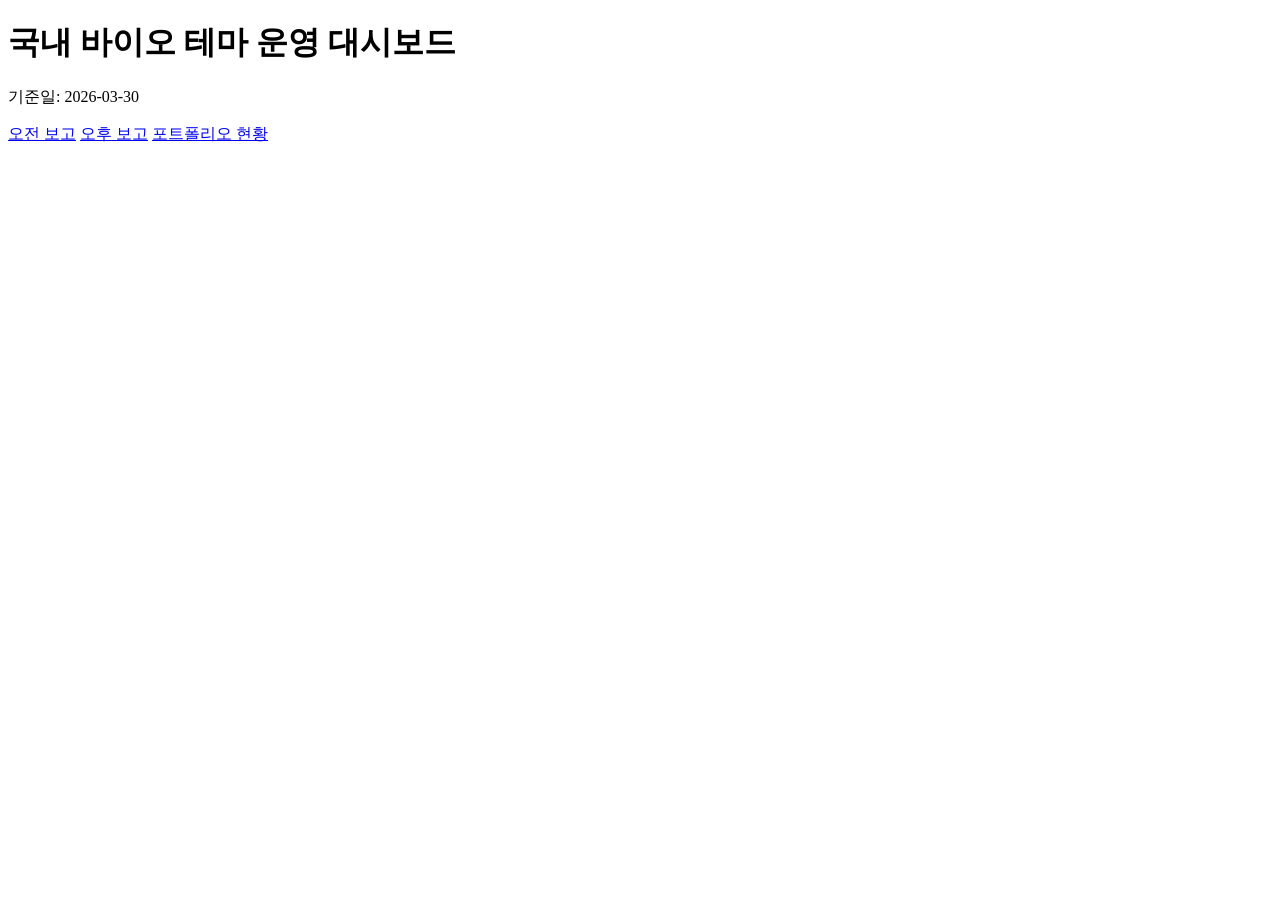
==== company/output/index.html @ 0e45e4cb "Bootstrap biotech operations MVP" ====
<!DOCTYPE html>
<html lang="ko">
<head>
  <meta charset="utf-8">
  <meta name="viewport" content="width=device-width, initial-scale=1">
  <title>Bio Theme Board</title>
  <link rel="stylesheet" href="/assets/styles.css">
</head>
<body>
  <main class="page">
    
    <h1>국내 바이오 테마 운영 대시보드</h1>
    <p>기준일: 2026-03-30</p>
    <section class="cards">
      <a class="card link" href="/morning/2026-03-30.html">오전 보고</a>
      <a class="card link" href="/afternoon/2026-03-30.html">오후 보고</a>
      <a class="card link" href="/portfolio/index.html">포트폴리오 현황</a>
    </section>
    
  </main>
</body>
</html>
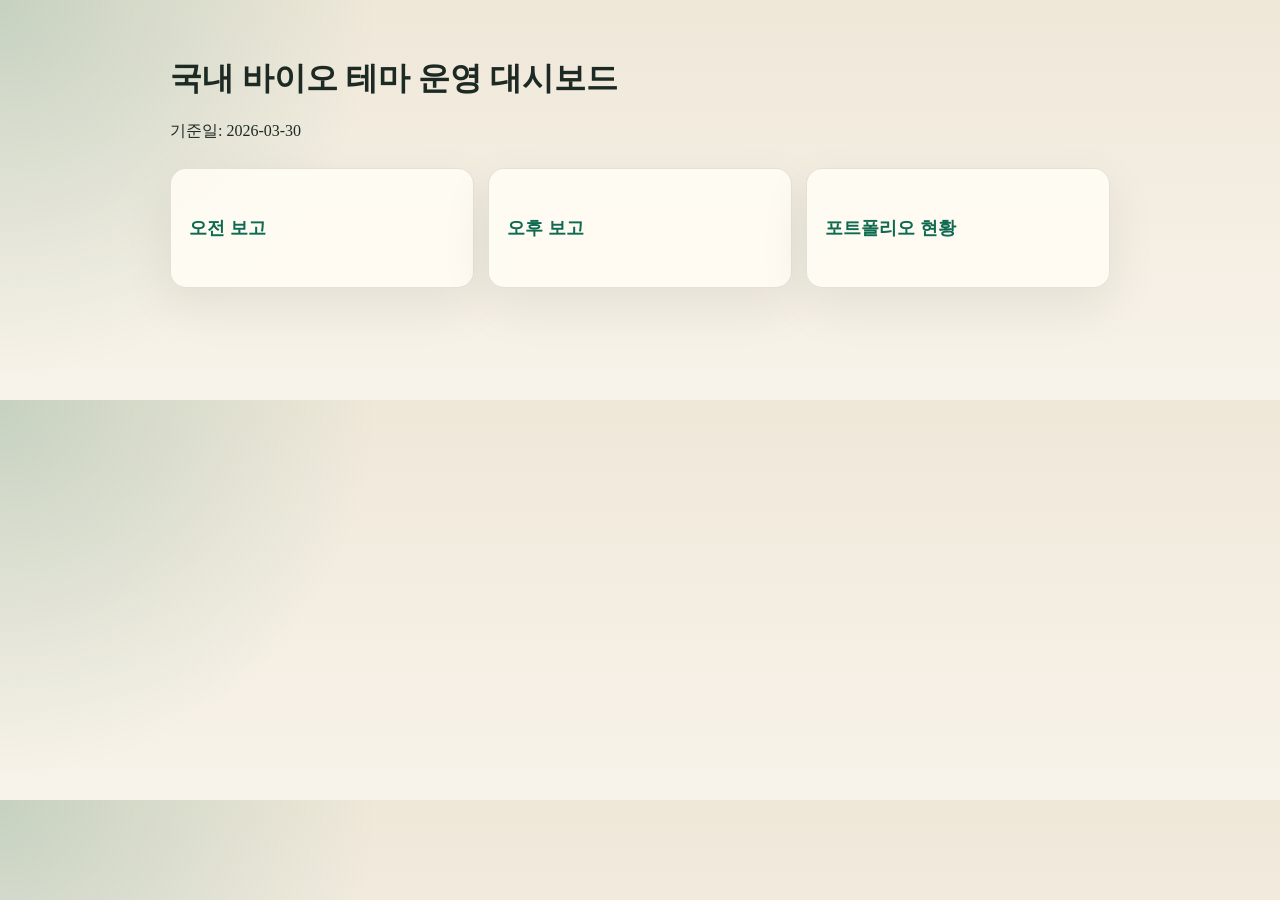
==== commit 7735dfd0: "Fix GitHub Pages relative links" ====
--- a/company/output/index.html
+++ b/company/output/index.html
@@ -4,7 +4,7 @@
   <meta charset="utf-8">
   <meta name="viewport" content="width=device-width, initial-scale=1">
   <title>Bio Theme Board</title>
-  <link rel="stylesheet" href="/assets/styles.css">
+  <link rel="stylesheet" href="assets/styles.css">
 </head>
 <body>
   <main class="page">
@@ -12,9 +12,9 @@
     <h1>국내 바이오 테마 운영 대시보드</h1>
     <p>기준일: 2026-03-30</p>
     <section class="cards">
-      <a class="card link" href="/morning/2026-03-30.html">오전 보고</a>
-      <a class="card link" href="/afternoon/2026-03-30.html">오후 보고</a>
-      <a class="card link" href="/portfolio/index.html">포트폴리오 현황</a>
+      <a class="card link" href="morning/2026-03-30.html">오전 보고</a>
+      <a class="card link" href="afternoon/2026-03-30.html">오후 보고</a>
+      <a class="card link" href="portfolio/index.html">포트폴리오 현황</a>
     </section>
     
   </main>
--- a/company/output/assets/styles.css
+++ b/company/output/assets/styles.css
@@ -0,0 +1,106 @@
+:root {
+  --bg: #f5efe3;
+  --surface: rgba(255, 252, 245, 0.92);
+  --ink: #1d2a24;
+  --muted: #5c685f;
+  --accent: #0f6a50;
+  --border: rgba(29, 42, 36, 0.12);
+  --shadow: 0 18px 50px rgba(25, 35, 30, 0.08);
+}
+
+* {
+  box-sizing: border-box;
+}
+
+body {
+  margin: 0;
+  color: var(--ink);
+  background:
+    radial-gradient(circle at top left, rgba(15, 106, 80, 0.18), transparent 28%),
+    linear-gradient(180deg, #efe8d9 0%, #f8f3ea 100%);
+  font-family: Georgia, "Times New Roman", serif;
+}
+
+.page {
+  max-width: 980px;
+  margin: 0 auto;
+  padding: 40px 20px 80px;
+}
+
+nav {
+  display: flex;
+  gap: 14px;
+  margin-bottom: 24px;
+}
+
+a {
+  color: var(--accent);
+  text-decoration: none;
+}
+
+h1,
+h2 {
+  line-height: 1.1;
+}
+
+p,
+li,
+td,
+th {
+  font-size: 16px;
+  line-height: 1.6;
+}
+
+.cards {
+  display: grid;
+  grid-template-columns: repeat(auto-fit, minmax(180px, 1fr));
+  gap: 14px;
+  margin: 24px 0 32px;
+}
+
+.card {
+  display: flex;
+  flex-direction: column;
+  gap: 6px;
+  padding: 18px;
+  border: 1px solid var(--border);
+  border-radius: 16px;
+  background: var(--surface);
+  box-shadow: var(--shadow);
+}
+
+.card.link {
+  justify-content: center;
+  min-height: 120px;
+  font-size: 18px;
+  font-weight: 700;
+}
+
+table {
+  width: 100%;
+  border-collapse: collapse;
+  margin: 16px 0 32px;
+  overflow: hidden;
+  background: var(--surface);
+  border-radius: 16px;
+  box-shadow: var(--shadow);
+}
+
+th,
+td {
+  padding: 12px 14px;
+  text-align: left;
+  border-bottom: 1px solid var(--border);
+}
+
+@media (max-width: 640px) {
+  .page {
+    padding: 28px 14px 60px;
+  }
+
+  th,
+  td {
+    padding: 10px;
+    font-size: 14px;
+  }
+}
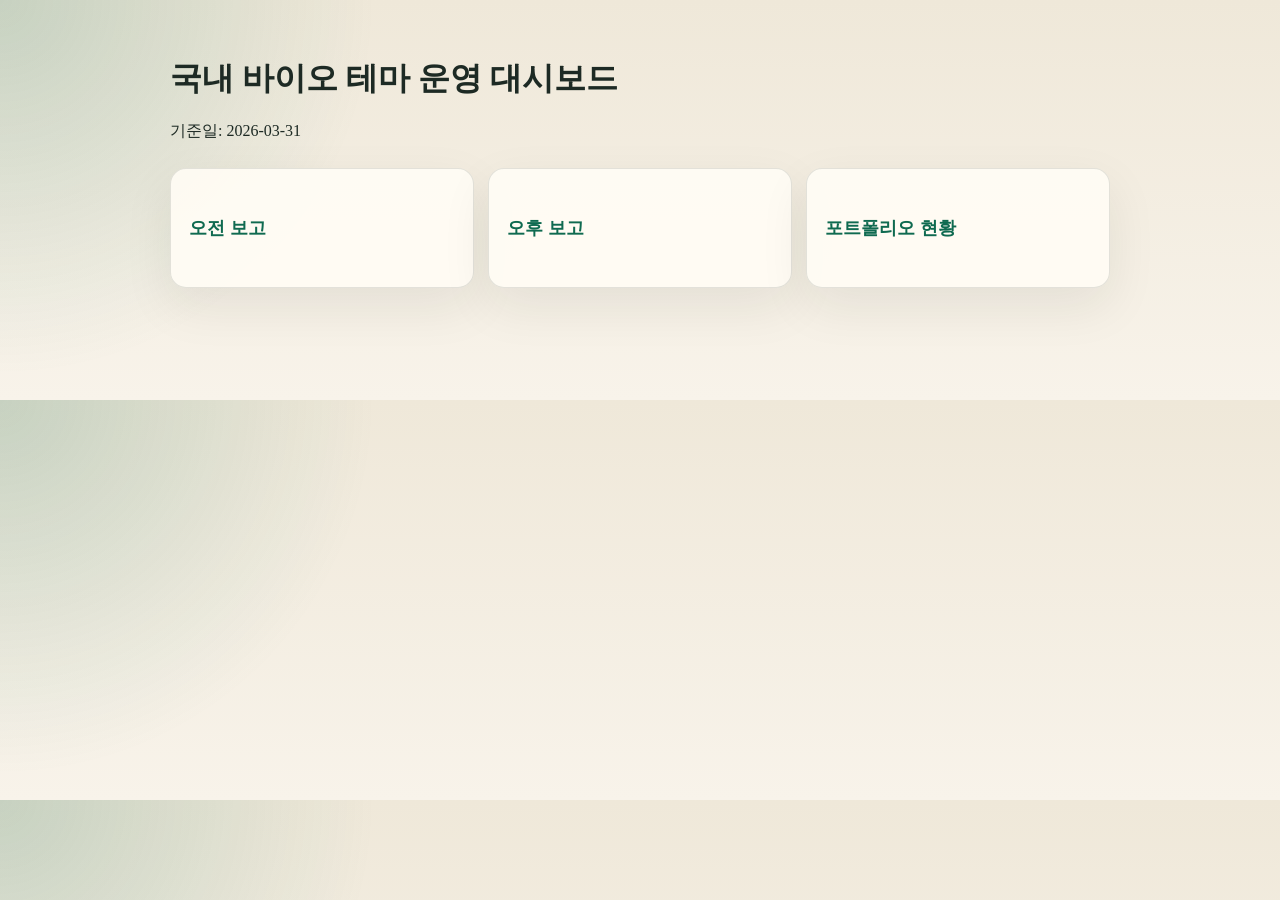
==== commit 721a02a3: "Publish morning report 2026-03-31" ====
--- a/company/output/index.html
+++ b/company/output/index.html
@@ -10,10 +10,10 @@
   <main class="page">
     
     <h1>국내 바이오 테마 운영 대시보드</h1>
-    <p>기준일: 2026-03-30</p>
+    <p>기준일: 2026-03-31</p>
     <section class="cards">
-      <a class="card link" href="morning/2026-03-30.html">오전 보고</a>
-      <a class="card link" href="afternoon/2026-03-30.html">오후 보고</a>
+      <a class="card link" href="morning/2026-03-31.html">오전 보고</a>
+      <a class="card link" href="afternoon/2026-03-31.html">오후 보고</a>
       <a class="card link" href="portfolio/index.html">포트폴리오 현황</a>
     </section>
     
--- a/company/output/assets/styles.css
+++ b/company/output/assets/styles.css
@@ -49,6 +49,11 @@
 th {
   font-size: 16px;
   line-height: 1.6;
+}
+
+.subitem {
+  margin: 6px 0 10px 18px;
+  color: var(--muted);
 }
 
 .cards {
